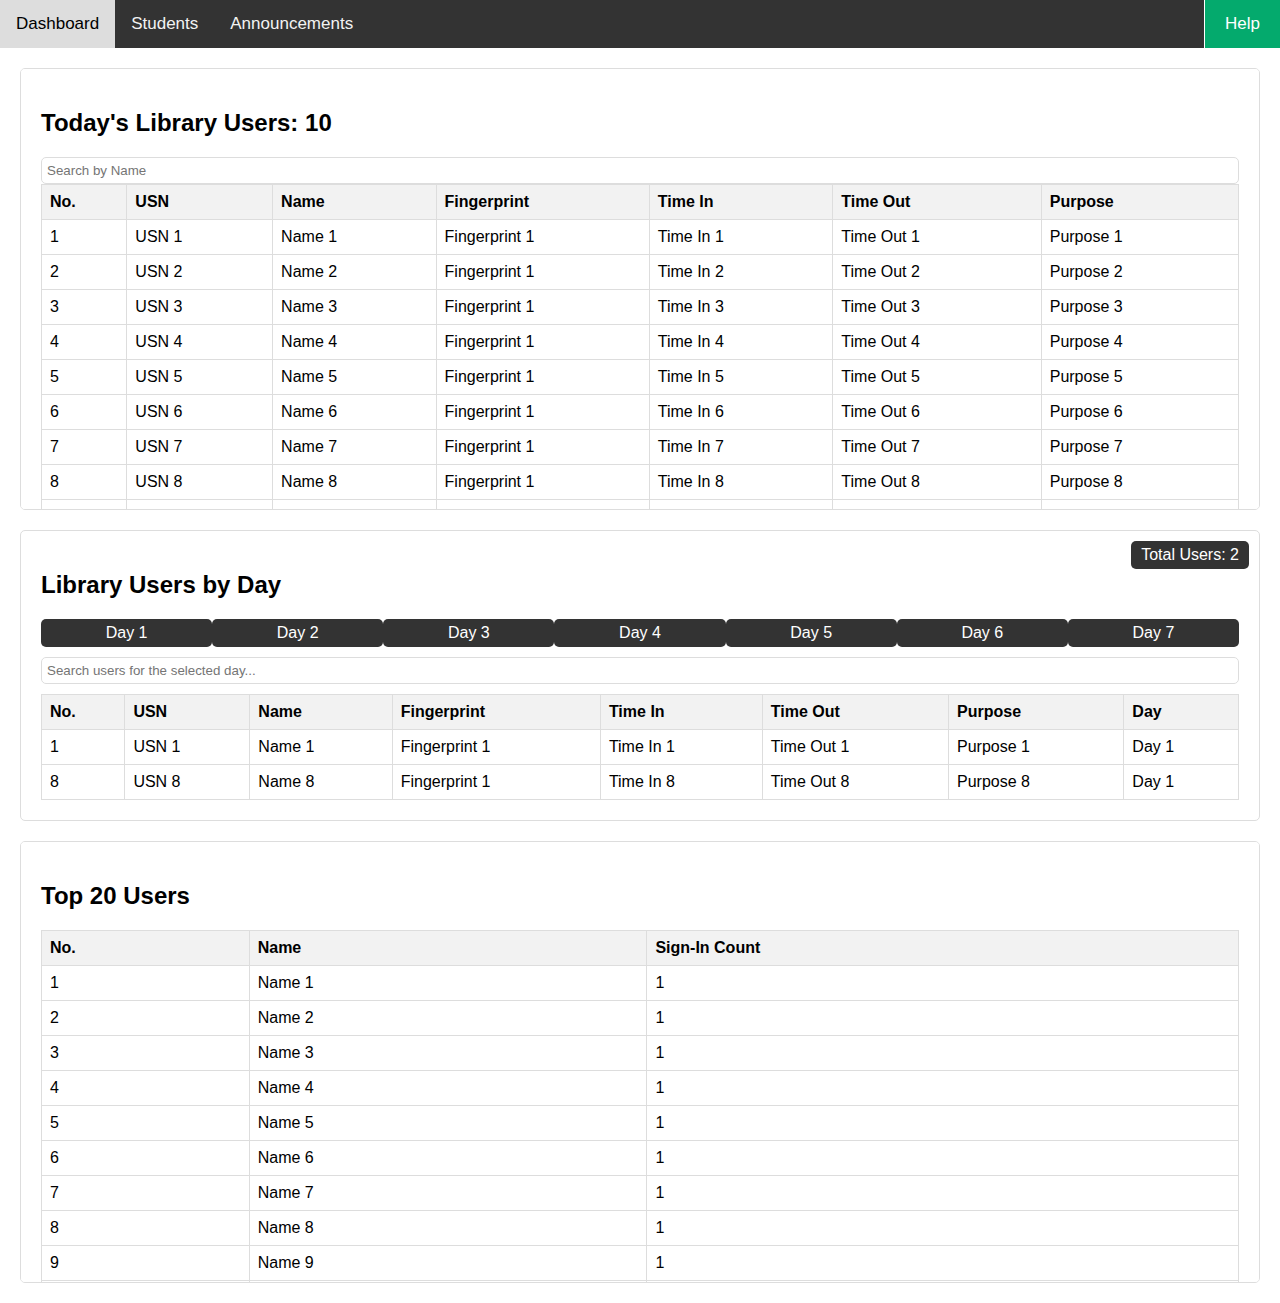
==== ACLC Library Attendace/templates/sample.html @ e74fd45d "Add files via upload" ====
<!DOCTYPE html>
<html>
<head>
<meta name="viewport" content="width=device-width, initial-scale=1">
<style>
  body {
    margin: 0;
    font-family: Arial, Helvetica, sans-serif;
  }

  .topnav {
    overflow: hidden;
    background-color: #333;
  }

  .topnav a {
    float: left;
    color: #f2f2f2;
    text-align: center;
    padding: 14px 16px;
    text-decoration: none;
    font-size: 17px;
  }

  .topnav a:hover {
    background-color: #ddd;
    color: black;
  }

  /* Create a right-aligned (split) link inside the navigation bar */
  .topnav .split {
    float: right;
  }

  .topnav .split a {
    background-color: #04AA6D;
    color: white;
    border-left: 1px solid white; /* Add a white border on the left */
    padding-left: 20px; /* Add some left padding */
    padding-right: 20px; /* Add some right padding */
  }

  .topnav .split a:hover {
    background-color: #046D4D;
  }

  /* Style for the table container */
  .table-container {
    margin: 20px;
    padding: 20px;
    border: 1px solid #ddd;
    border-radius: 5px;
    background-color: #fff;
    max-height: 400px; /* Set the maximum height for the container */
    overflow-y: auto; /* Enable vertical scrolling */
    position: relative; /* Make the container position relative for absolute positioning of the total users */
  }

  /* Style for the total users */
  .total-users {
    position: absolute;
    top: 10px;
    right: 10px;
    background-color: #333;
    color: white;
    padding: 5px 10px;
    border-radius: 5px;
  }

  /* Style for the day tabs */
  .day-tabs {
    display: flex;
    justify-content: space-between;
    margin-bottom: 10px;
  }

  .day-tab {
    flex: 1;
    text-align: center;
    cursor: pointer;
    padding: 5px;
    background-color: #333;
    color: white;
    border-radius: 5px;
  }

  .day-tab:hover {
    background-color: #046D4D;
  }

  /* Style for the user table */
  table {
    width: 100%;
    border-collapse: collapse;
  }

  table, th, td {
    border: 1px solid #ddd;
    padding: 8px;
    text-align: left;
  }

  th {
    background-color: #f2f2f2;
  }

  /* Style for search bar */
  .search-bar {
    margin-bottom: 10px;
  }

  .search-input {
    width: 99%;
    padding: 5px;
    border: 1px solid #ddd;
    border-radius: 5px;
  }
</style>
</head>
<body>

<div class="topnav">
  <a class="active" href="#home">Dashboard</a>
  <a href="#students">Students</a>
  <a href="#news">Announcements</a>
  <div class="split">
    <a href="#about">Help</a>
  </div>
</div>

<div class="table-container">
  <h2>Today's Library Users: <span id="totalUsers">0</span></h2> <!-- Display total users here -->
  <input type="text" class="search-input" id="searchInput" placeholder="Search by Name">
  <table id="userTable">
    <tr>
      <th>No.</th>
      <th>USN</th>
      <th>Name</th>
      <th>Fingerprint</th>
      <th>Time In</th>
      <th>Time Out</th>
      <th>Purpose</th>
    </tr>
  </table>
</div>

<div class="table-container">
  <div class="total-users">Total Users: <span id="totalUsersDay">0</span></div> <!-- Display total users here -->
  <h2>Library Users by Day</h2>
  <div class="day-tabs">
    <div class="day-tab" onclick="showUsers('Day 1')">Day 1</div>
    <div class="day-tab" onclick="showUsers('Day 2')">Day 2</div>
    <div class="day-tab" onclick="showUsers('Day 3')">Day 3</div>
    <div class="day-tab" onclick="showUsers('Day 4')">Day 4</div>
    <div class="day-tab" onclick="showUsers('Day 5')">Day 5</div>
    <div class="day-tab" onclick="showUsers('Day 6')">Day 6</div>
    <div class="day-tab" onclick="showUsers('Day 7')">Day 7</div>
  </div>
  <div class="search-bar">
    <input type="text" class="search-input" id="searchInputDay" placeholder="Search users for the selected day..." oninput="searchUsers()">
  </div>
  <table id="userTableDay">
    <tr>
      <th>No.</th>
      <th>USN</th>
      <th>Name</th>
      <th>Fingerprint</th>
      <th>Time In</th>
      <th>Time Out</th>
      <th>Purpose</th>
      <th>Day</th>
    </tr>
  </table>
</div>


<div class="table-container">
  <h2>Top 20 Users</h2>
  <table id="topUsersTable">
    <tr>
      <th>No.</th>
      <th>Name</th>
      <th>Sign-In Count</th>
    </tr>
  </table>
</div>
<script>
  // Sample data for users, you can replace this with your actual data
  const userData = [
    { No: '1', USN: 'USN 1', Name: 'Name 1', Fingerprint: 'Fingerprint 1', 'Time In': 'Time In 1', 'Time Out': 'Time Out 1', Purpose: 'Purpose 1' },
    { No: '2', USN: 'USN 2', Name: 'Name 2', Fingerprint: 'Fingerprint 1', 'Time In': 'Time In 2', 'Time Out': 'Time Out 2', Purpose: 'Purpose 2' },
    { No: '3', USN: 'USN 3', Name: 'Name 3', Fingerprint: 'Fingerprint 1','Time In': 'Time In 3', 'Time Out': 'Time Out 3', Purpose: 'Purpose 3' },
    { No: '4', USN: 'USN 4', Name: 'Name 4', Fingerprint: 'Fingerprint 1','Time In': 'Time In 4', 'Time Out': 'Time Out 4', Purpose: 'Purpose 4' },
    { No: '5', USN: 'USN 5', Name: 'Name 5', Fingerprint: 'Fingerprint 1','Time In': 'Time In 5', 'Time Out': 'Time Out 5', Purpose: 'Purpose 5' },
    { No: '6', USN: 'USN 6', Name: 'Name 6', Fingerprint: 'Fingerprint 1','Time In': 'Time In 6', 'Time Out': 'Time Out 6', Purpose: 'Purpose 6' },
    { No: '7', USN: 'USN 7', Name: 'Name 7', Fingerprint: 'Fingerprint 1','Time In': 'Time In 7', 'Time Out': 'Time Out 7', Purpose: 'Purpose 7' },
    { No: '8', USN: 'USN 8', Name: 'Name 8', Fingerprint: 'Fingerprint 1','Time In': 'Time In 8', 'Time Out': 'Time Out 8', Purpose: 'Purpose 8' },
    { No: '9', USN: 'USN 9', Name: 'Name 9', Fingerprint: 'Fingerprint 1','Time In': 'Time In 9', 'Time Out': 'Time Out 9', Purpose: 'Purpose 9' },
    { No: '10', USN: 'USN 10', Name: 'Name 10', Fingerprint: 'Fingerprint 1','Time In': 'Time In 10', 'Time Out': 'Time Out 10', Purpose: 'Purpose 10' },
  ];

  // Function to populate the table with data
  function populateTable() {
    const table = document.getElementById('userTable');
    const totalUsers = document.getElementById('totalUsers');

    userData.forEach(data => {
      const row = document.createElement('tr');

      for (const key in data) {
        const cell = document.createElement('td');
        cell.textContent = data[key];
        row.appendChild(cell);
      }

      table.appendChild(row);
    });

    // Update the total users count
    totalUsers.textContent = userData.length;
  }

  // Call the populateTable function to load data
  populateTable();

  // Function to filter table rows based on user input
  document.getElementById('searchInput').addEventListener('keyup', function () {
    const input = this.value.toLowerCase();
    const table = document.getElementById('userTable');
    const rows = table.getElementsByTagName('tr');

    for (let i = 1; i < rows.length; i++) {
      const name = rows[i].getElementsByTagName('td')[2].textContent.toLowerCase();
      if (name.includes(input)) {
        rows[i].style.display = '';
      } else {
        rows[i].style.display = 'none';
      }
    }
  });
</script>

<script>
  // Sample data for users, you can replace this with your actual data
  const userData2 = [
    { No: '1', USN: 'USN 1', Name: 'Name 1',Fingerprint: 'Fingerprint 1', 'Time In': 'Time In 1', 'Time Out': 'Time Out 1', Purpose: 'Purpose 1', Day: 'Day 1' },
    { No: '2', USN: 'USN 2', Name: 'Name 2',Fingerprint: 'Fingerprint 1', 'Time In': 'Time In 2', 'Time Out': 'Time Out 2', Purpose: 'Purpose 2', Day: 'Day 2' },
    { No: '3', USN: 'USN 3', Name: 'Name 3',Fingerprint: 'Fingerprint 1', 'Time In': 'Time In 3', 'Time Out': 'Time Out 3', Purpose: 'Purpose 3', Day: 'Day 3' },
    { No: '4', USN: 'USN 4', Name: 'Name 4',Fingerprint: 'Fingerprint 1', 'Time In': 'Time In 4', 'Time Out': 'Time Out 4', Purpose: 'Purpose 4', Day: 'Day 4' },
    { No: '5', USN: 'USN 5', Name: 'Name 5',Fingerprint: 'Fingerprint 1', 'Time In': 'Time In 5', 'Time Out': 'Time Out 5', Purpose: 'Purpose 5', Day: 'Day 5' },
    { No: '6', USN: 'USN 6', Name: 'Name 6',Fingerprint: 'Fingerprint 1', 'Time In': 'Time In 6', 'Time Out': 'Time Out 6', Purpose: 'Purpose 6', Day: 'Day 6' },
    { No: '7', USN: 'USN 7', Name: 'Name 7',Fingerprint: 'Fingerprint 1', 'Time In': 'Time In 7', 'Time Out': 'Time Out 7', Purpose: 'Purpose 7', Day: 'Day 7' },
    { No: '8', USN: 'USN 8', Name: 'Name 8',Fingerprint: 'Fingerprint 1', 'Time In': 'Time In 8', 'Time Out': 'Time Out 8', Purpose: 'Purpose 8', Day: 'Day 1' },
    { No: '9', USN: 'USN 9', Name: 'Name 9',Fingerprint: 'Fingerprint 1', 'Time In': 'Time In 9', 'Time Out': 'Time Out 9', Purpose: 'Purpose 9', Day: 'Day 2' },
    { No: '10', USN: 'USN 10', Name: 'Name 10',Fingerprint: 'Fingerprint 1', 'Time In': 'Time In 10', 'Time Out': 'Time Out 10', Purpose: 'Purpose 10', Day: 'Day 3' },
    { No: '11', USN: 'USN 11', Name: 'Name 11',Fingerprint: 'Fingerprint 1', 'Time In': 'Time In 11', 'Time Out': 'Time Out 11', Purpose: 'Purpose 11', Day: 'Day 4' },
    { No: '12', USN: 'USN 12', Name: 'Name 12',Fingerprint: 'Fingerprint 1', 'Time In': 'Time In 12', 'Time Out': 'Time Out 12', Purpose: 'Purpose 12', Day: 'Day 5' },
    { No: '13', USN: 'USN 13', Name: 'Name 13',Fingerprint: 'Fingerprint 1', 'Time In': 'Time In 13', 'Time Out': 'Time Out 13', Purpose: 'Purpose 13', Day: 'Day 6' },
    { No: '14', USN: 'USN 14', Name: 'Name 14',Fingerprint: 'Fingerprint 1', 'Time In': 'Time In 14', 'Time Out': 'Time Out 14', Purpose: 'Purpose 14', Day: 'Day 7' },
  ];

  // Function to populate the table with data for a specific day
  function populateTable(day) {
    const table = document.getElementById('userTableDay');
    const totalUsers = document.getElementById('totalUsersDay');
    const searchInput = document.getElementById('searchInputDay');

    let userCount = 0;
    // Clear the table
    while (table.rows.length > 1) {
      table.deleteRow(1);
    }

    userData2.forEach(data => {
      if (data.Day === day) {
        const row = document.createElement('tr');
        for (const key in data) {
          const cell = document.createElement('td');
          cell.textContent = data[key];
          row.appendChild(cell);
        }
        table.appendChild(row);
        userCount++;
      }
    });

    // Update the total users count
    totalUsers.textContent = userCount;

    // Reset the search input
    searchInput.value = '';
  }

  // Function to show users for a specific day when a day tab is clicked
  function showUsers(day) {
    populateTable(day);
  }

  // Function to search users for the selected day
  function searchUsers() {
    const searchInput = document.getElementById('searchInputDay');
    const selectedDay = document.querySelector('.day-tab.active').textContent;

    const table = document.getElementById('userTableDay');
    let userCount = 0;

    // Clear the table
    while (table.rows.length > 1) {
      table.deleteRow(1);
    }

    userData2.forEach(data => {
      if (data.Day === selectedDay && Object.values(data).some(value => value.includes(searchInput.value))) {
        const row = document.createElement('tr');
        for (const key in data) {
          const cell = document.createElement('td');
          cell.textContent = data[key];
          row.appendChild(cell);
        }
        table.appendChild(row);
        userCount++;
      }
    });

    // Update the total users count
    totalUsers.textContent = userCount;
    searchInput.value = '';
  }

   // Function to show users for a specific day when a day tab is clicked
   function showUsers(day) {
    populateTable(day);
   }

   function searchUsers() {
    const searchInput = document.getElementById('searchInputDay');
    const selectedDay = document.querySelector('.day-tab.active').textContent;

    const table = document.getElementById('userTableDay');
    let userCount = 0;

    // Clear the table
    while (table.rows.length > 1) {
      table.deleteRow(1);
    }
    totalUsers.textContent = userCount;
  }

  // Initial load for Day 1
  showUsers('Day 1');


  // Function to calculate and display the top 20 users
  function calculateTopUsers() {
    const topUsersTable = document.getElementById('topUsersTable');

    // Calculate the number of sign-ins for each user
    const signInCountByUser = {};
    userData2.forEach(data => {
      const name = data.Name;
      signInCountByUser[name] = (signInCountByUser[name] || 0) + 1;
    });

    // Sort the users by sign-in count in descending order
    const sortedUsers = Object.keys(signInCountByUser).sort((a, b) => {
      return signInCountByUser[b] - signInCountByUser[a];
    });

    // Display the top 20 users
    for (let i = 0; i < Math.min(20, sortedUsers.length); i++) {
      const user = sortedUsers[i];
      const row = document.createElement('tr');
      const cellNo = document.createElement('td');
      cellNo.textContent = i + 1;
      const cellName = document.createElement('td');
      cellName.textContent = user;
      const cellSignInCount = document.createElement('td');
      cellSignInCount.textContent = signInCountByUser[user];
      row.appendChild(cellNo);
      row.appendChild(cellName);
      row.appendChild(cellSignInCount);
      topUsersTable.appendChild(row);
    }
  }

  // Call the calculateTopUsers function to display the top 20 users
  calculateTopUsers();

</script>
</body>
</html>
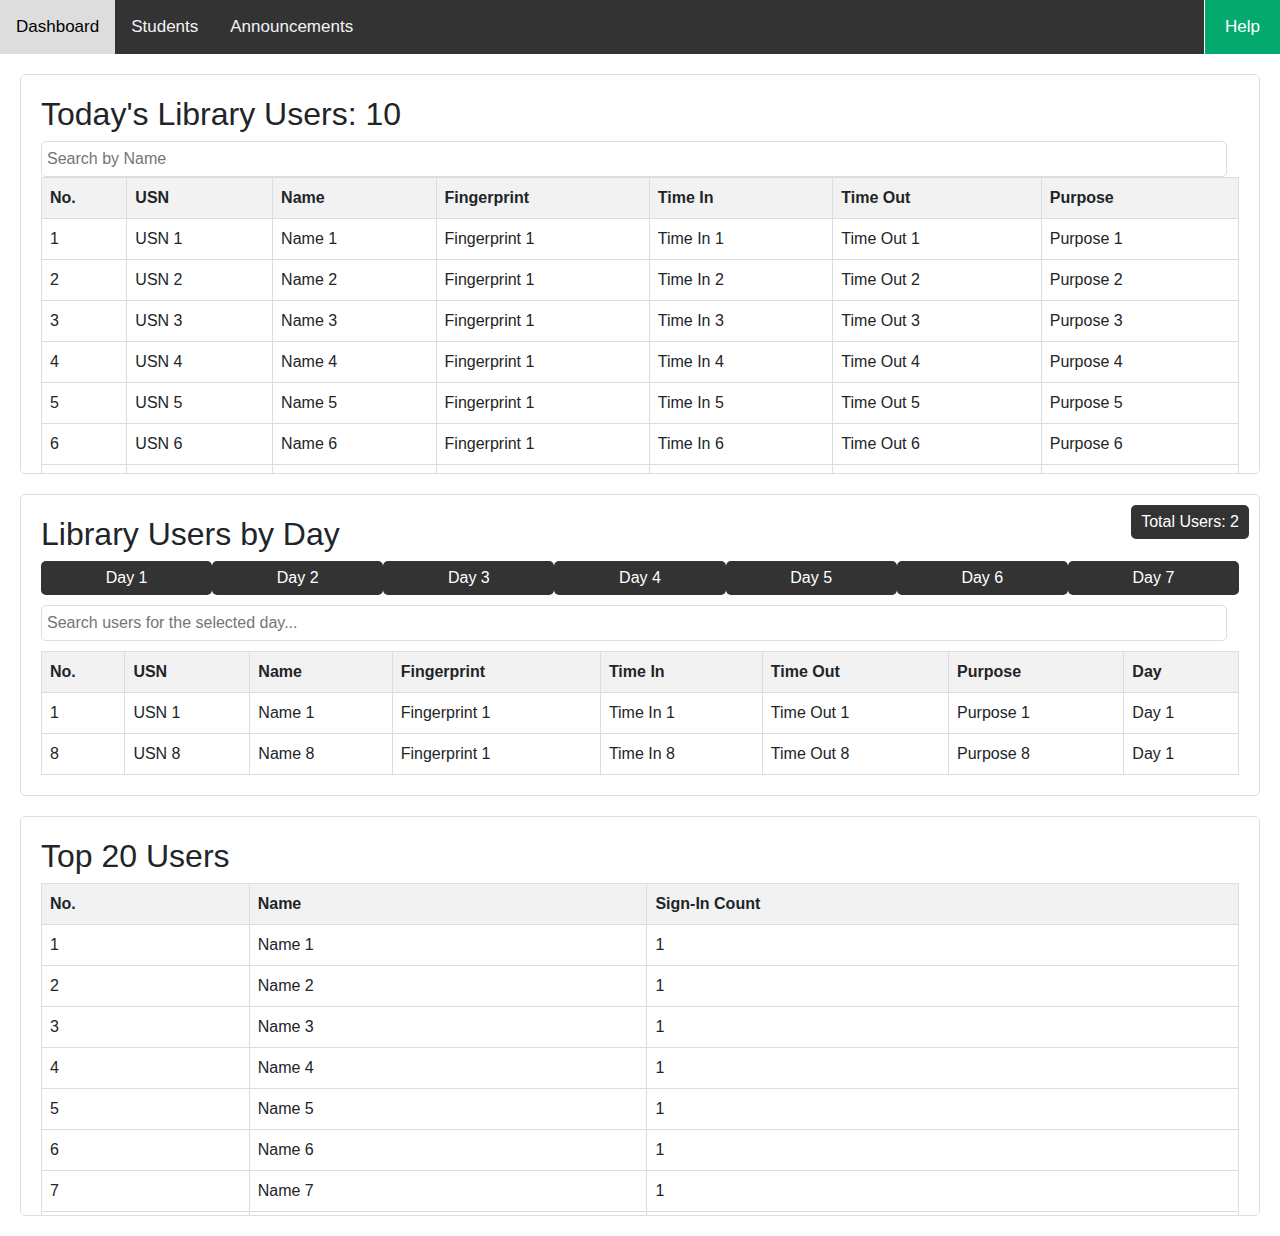
==== commit 49d33881: "Update sample.html" ====
--- a/ACLC Library Attendace/templates/sample.html
+++ b/ACLC Library Attendace/templates/sample.html
@@ -1,7 +1,11 @@
 <!DOCTYPE html>
 <html>
 <head>
-<meta name="viewport" content="width=device-width, initial-scale=1">
+  <meta charset="UTF-8">
+  <meta name="viewport" content="width=device-width, initial-scale=1.0">
+  <title>Library Users</title>
+  <link rel="stylesheet" href="https://stackpath.bootstrapcdn.com/bootstrap/4.5.2/css/bootstrap.min.css">
+    
 <style>
   body {
     margin: 0;
@@ -184,7 +188,13 @@
     </tr>
   </table>
 </div>
+<script src="https://code.jquery.com/jquery-3.5.1.slim.min.js"></script>
+<script src="https://cdn.jsdelivr.net/npm/@popperjs/core@2.5.3/dist/umd/popper.min.js"></script>
+<script src="https://stackpath.bootstrapcdn.com/bootstrap/4.5.2/js/bootstrap.min.js"></script>
+
 <script>
+
+
   // Sample data for users, you can replace this with your actual data
   const userData = [
     { No: '1', USN: 'USN 1', Name: 'Name 1', Fingerprint: 'Fingerprint 1', 'Time In': 'Time In 1', 'Time Out': 'Time Out 1', Purpose: 'Purpose 1' },
